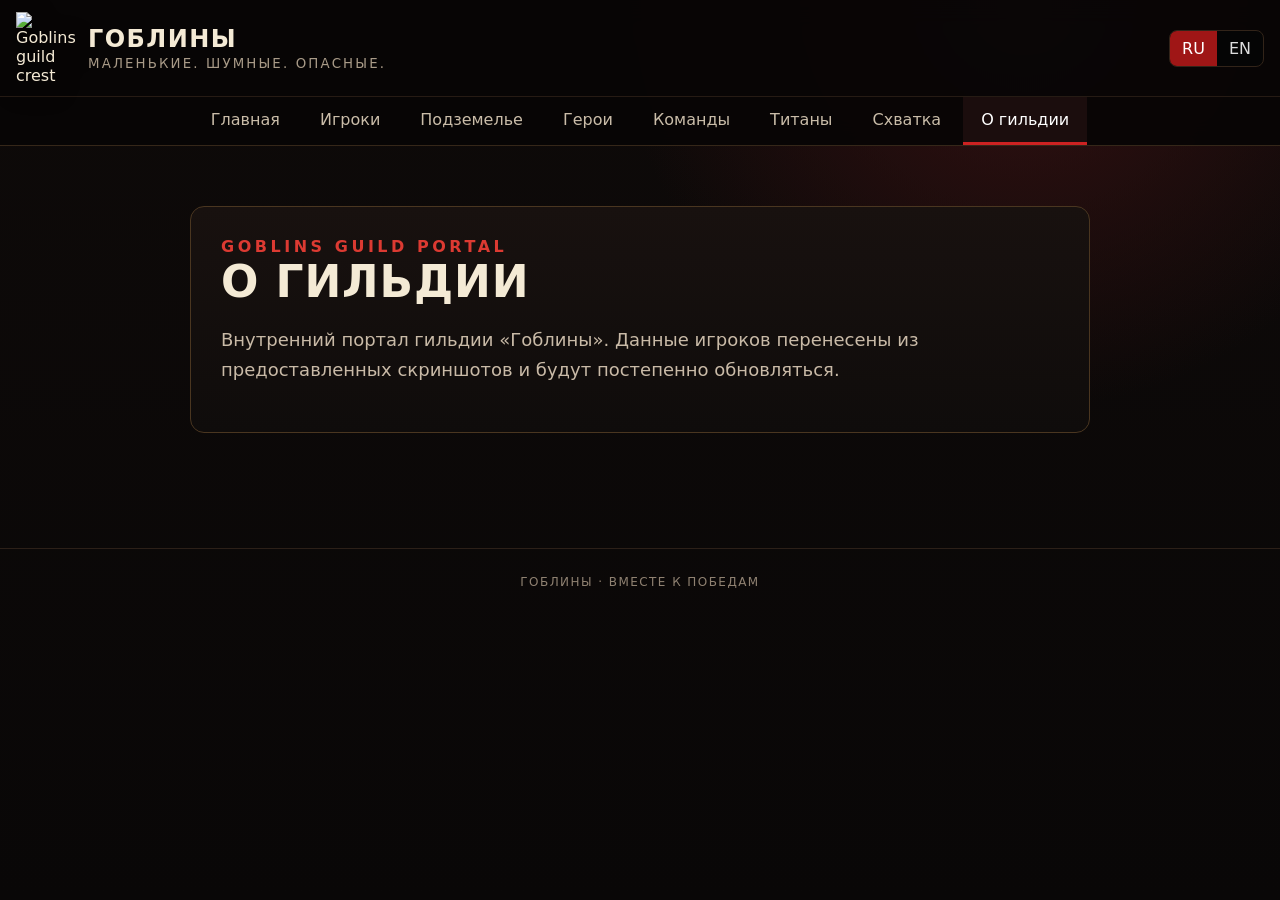
==== about.html @ ec618e3d "добавил страницу паки" ====
<!doctype html><html lang="ru"><head><meta charset="utf-8"><meta name="viewport" content="width=device-width,initial-scale=1"><title>Goblins · about</title><link rel="stylesheet" href="css/styles.css"><script type="importmap">{"imports":{"./js/i18n.js":"./js/i18n.js?v=championship-1"}}</script></head><body><header class="site-header" data-shell-header></header><main class="container guide-wrap"><section class="guide-card"><div class="eyebrow">Goblins Guild Portal</div><h1 data-i18n="about"></h1><p data-i18n="aboutText"></p></section></main><footer class="site-footer" data-shell-footer></footer><script type="module" src="js/app.js?v=championship-1"></script></body></html>
---- css/styles.css ----
:root{--bg:#0b0808;--panel:#15100f;--panel2:#1d1512;--gold:#c69b4a;--gold2:#f1d7a0;--red:#9f1616;--text:#f4ead5;--muted:#a99b88;--line:#4a3620}
*{box-sizing:border-box}html{background:var(--bg);color:var(--text);font-family:Inter,system-ui,-apple-system,Segoe UI,Arial,sans-serif}body{margin:0;min-width:320px;background:radial-gradient(circle at 80% 0,#351112 0,transparent 30%),linear-gradient(#0e0a09,#090707);min-height:100vh}a{color:inherit;text-decoration:none}button,input,select{font:inherit}.container{width:min(1480px,calc(100% - 32px));margin:auto}.site-header{position:sticky;top:0;z-index:20;background:rgba(8,6,6,.94);backdrop-filter:blur(12px);border-bottom:1px solid #352719}.topbar{width:min(1480px,calc(100% - 32px));margin:auto;display:flex;justify-content:space-between;align-items:center;padding:12px 0}.brand{display:flex;align-items:center;gap:12px}.brand img{width:60px;height:72px;object-fit:contain;filter:drop-shadow(0 8px 12px #000)}.brand b{display:block;font-size:24px;letter-spacing:.06em;text-transform:uppercase}.brand small{color:var(--muted);letter-spacing:.16em;text-transform:uppercase}.langs{display:flex;background:#050505;border:1px solid #322419;border-radius:8px;overflow:hidden}.langs button{border:0;background:transparent;color:#ddd;padding:8px 12px;cursor:pointer}.langs button.active{background:var(--red);color:white}.site-header nav{display:flex;justify-content:center;gap:4px;padding:0 16px;border-top:1px solid #261b14;overflow:auto}.site-header nav a{padding:13px 18px;color:#cabda9;white-space:nowrap;border-bottom:3px solid transparent}.site-header nav a:hover,.site-header nav a.active{color:#fff;background:#1b0d0d;border-bottom-color:#c22}.hero{padding:58px 0 34px;border-bottom:1px solid #362719;background:linear-gradient(90deg,rgba(92,10,10,.34),transparent 40%),radial-gradient(circle at 75% 45%,rgba(160,45,20,.16),transparent 30%)}.hero-inner{display:grid;grid-template-columns:auto 1fr;gap:34px;align-items:center}.hero-crest{width:150px;filter:drop-shadow(0 14px 20px #000)}h1{font-size:clamp(42px,7vw,92px);margin:0;font-weight:900;letter-spacing:.02em;text-transform:uppercase}.eyebrow{color:#dc3a32;letter-spacing:.22em;text-transform:uppercase;font-weight:800}.hero p{font-size:18px;color:#c8baa8;max-width:720px}.cta{display:inline-flex;background:linear-gradient(#b21e1e,#771010);border:1px solid #d94b3f;padding:12px 18px;border-radius:10px;font-weight:800;margin-top:10px}.stats{display:grid;grid-template-columns:repeat(4,1fr);gap:12px;margin:28px auto}.stat,.quick-card,.player-card,.guide-card{background:linear-gradient(180deg,#18110f,#0f0c0b);border:1px solid var(--line);border-radius:14px}.stat{padding:18px;text-align:center}.stat strong{display:block;font-size:30px;color:var(--gold2)}.stat span{color:var(--muted);font-size:13px;text-transform:uppercase;letter-spacing:.08em}.section-title{display:flex;align-items:end;justify-content:space-between;gap:16px;margin:34px 0 16px}.section-title h2{font-size:30px;margin:0}.section-title p{color:var(--muted);margin:0}.quick-grid{display:grid;grid-template-columns:repeat(5,1fr);gap:12px}.quick-card{padding:20px;min-height:120px;transition:.2s}.quick-card:hover{transform:translateY(-2px);border-color:#8f672c}.quick-card b{font-size:18px}.quick-card p{color:var(--muted);font-size:14px}.toolbar{display:flex;gap:12px;flex-wrap:wrap;margin:22px 0}.toolbar input,.toolbar select,.toolbar button{background:#120e0d;border:1px solid #4b3825;color:var(--text);border-radius:9px;padding:11px 13px}.toolbar input{flex:1;min-width:220px}.toolbar button.active{background:var(--red)}.roster{display:grid;gap:10px}.player-card{display:grid;grid-template-columns:minmax(150px,210px) minmax(260px,1fr) 110px minmax(250px,.95fr) 110px;gap:12px;align-items:center;padding:12px 14px}.rank{font-size:24px;color:var(--gold);font-weight:900}.nick{font-weight:850;font-size:17px;overflow-wrap:anywhere}.meta{color:var(--muted);font-size:12px;margin-top:5px}.team-label{font-size:11px;text-transform:uppercase;color:var(--muted);letter-spacing:.08em;margin-bottom:5px}.team-strip{width:100%;height:80px;object-fit:contain;object-position:left center;border-radius:8px;background:#090706}.power strong{display:block;font-size:19px;color:var(--gold2)}.power span{font-size:11px;color:var(--muted)}.activity-total{font-weight:800}.no-data{height:80px;display:grid;place-items:center;border:1px dashed #3b2d22;border-radius:8px;color:#756c61;font-size:12px}.cards .player-card{grid-template-columns:1fr;align-items:stretch}.cards .player-card{position:relative;padding:18px}.cards .nick{font-size:20px}.cards .team-strip{height:auto;max-height:108px}.cards .power{display:flex;justify-content:space-between}.guide-wrap{padding:60px 0}.guide-card{padding:30px;max-width:900px;margin:auto}.guide-card h1{font-size:44px}.guide-card p{font-size:18px;color:#c9baa7;line-height:1.65}.site-footer{margin-top:55px;border-top:1px solid #2c2018;padding:26px;text-align:center;color:#8f8171;letter-spacing:.12em;text-transform:uppercase;font-size:12px}.known-grid{display:grid;grid-template-columns:repeat(3,1fr);gap:12px}.mini-player{padding:14px;border:1px solid var(--line);border-radius:12px;background:#120d0c}.mini-player b{display:block;margin-bottom:8px}.mini-player img{width:100%;height:70px;object-fit:contain;object-position:left center}
@media(max-width:1100px){.player-card{grid-template-columns:160px 1fr 100px}.player-card .titan-team,.player-card .titan-power,.player-card .activity-box{grid-column:auto}.quick-grid{grid-template-columns:repeat(3,1fr)}.known-grid{grid-template-columns:repeat(2,1fr)}}
@media(max-width:800px){.container,.topbar{width:min(100% - 20px,1480px)}.brand small{display:none}.brand img{width:46px;height:56px}.site-header nav{justify-content:flex-start}.site-header nav a{padding:11px 13px}.hero{padding-top:34px}.hero-inner{grid-template-columns:1fr;text-align:center}.hero-crest{width:110px;margin:auto}.hero p{margin-inline:auto}.stats{grid-template-columns:repeat(2,1fr)}.quick-grid,.known-grid{grid-template-columns:1fr}.player-card{grid-template-columns:1fr}.team-strip,.no-data{height:auto;min-height:74px}.toolbar{position:sticky;top:116px;z-index:10;background:#0b0808;padding:10px 0}.guide-card h1{font-size:36px}}

/* Dungeon guide */
.dungeon-guide h1{font-size:clamp(28px,5vw,44px);overflow-wrap:break-word}
.dungeon-guide .guide-section{margin-top:28px;padding-top:24px;border-top:1px solid var(--line)}
.dungeon-guide h2{margin:0 0 16px;font-size:clamp(22px,3vw,28px);color:var(--gold2)}
.dungeon-guide h3{margin:24px 0 12px;font-size:22px}
.dungeon-guide p{margin:12px 0}
.dungeon-guide ul,.dungeon-guide ol{padding-left:26px;color:#c9baa7;font-size:18px;line-height:1.65}
.dungeon-guide li{padding-left:4px;margin:8px 0}
.dungeon-guide li::marker{color:var(--gold2);font-weight:700}
.dungeon-guide strong{color:var(--gold2)}
.dungeon-guide .guide-highlight{padding:24px;border:1px solid var(--gold);border-radius:12px;background:linear-gradient(135deg,rgba(159,22,22,.16),rgba(198,155,74,.06))}
.dungeon-guide .guide-section>:last-child{margin-bottom:0}
.guide-source{text-decoration:underline;text-underline-offset:3px}
@media(max-width:600px){.dungeon-guide{padding:20px}.dungeon-guide .guide-highlight{padding:16px}.dungeon-guide p,.dungeon-guide li{font-size:16px}}
/* Hero catalog */
.heroes-page{padding-block:44px}
.heroes-intro h1{font-size:clamp(36px,6vw,64px);margin-top:8px}
.heroes-intro p{max-width:760px;color:#c9baa7;font-size:18px;line-height:1.65}
.heroes-toolbar{align-items:end;position:static}
.hero-search-field{flex:1;min-width:0}
.hero-role-field{width:220px}
.heroes-toolbar label{display:block;color:var(--gold2);font-size:13px;margin-bottom:8px}
.heroes-toolbar input,.heroes-toolbar select{width:100%;min-width:0}
.hero-count{color:var(--muted);font-size:14px;margin:24px 0 16px}
.hero-catalog{display:grid;grid-template-columns:repeat(auto-fit,minmax(min(100%,300px),1fr));gap:16px}
.hero-card{display:grid;grid-template-columns:88px minmax(0,1fr);grid-template-rows:auto 1fr auto;gap:16px;padding:20px;border:1px solid var(--line);border-radius:14px;background:linear-gradient(150deg,#201610,#100c0b)}
.hero-card>img{width:88px;height:88px;object-fit:contain;border-radius:12px;background:#090706}
.hero-card-heading{align-self:center;min-width:0}
.hero-card h2{margin:0 0 8px;font-size:22px;line-height:1.2;overflow-wrap:anywhere;color:var(--gold2)}
.hero-role{font-size:12px;color:#d8c5a7;border:1px solid var(--line);border-radius:6px;padding:3px 8px;display:inline-block}
.hero-card>p{grid-column:1/-1;margin:0;color:#c9baa7;line-height:1.6;font-size:15px}
.hero-source{grid-column:1/-1;justify-self:start;color:var(--gold);font-size:12px;text-decoration:underline;text-underline-offset:3px}
.hero-source:hover{color:var(--gold2)}
.heroes-page :focus-visible{outline:2px solid var(--gold2);outline-offset:4px}
.hero-empty{padding:32px;text-align:center;border:1px dashed var(--line);border-radius:14px;color:var(--muted)}
.hero-sources{margin-top:32px;padding-top:20px;border-top:1px solid var(--line);font-size:13px;line-height:1.6;color:var(--muted)}
@media(max-width:600px){.heroes-page{padding-block:28px}.hero-role-field{width:100%}.hero-search-field{flex-basis:100%}.hero-card{padding:16px}}
.hero-portraits{display:flex;align-items:center;gap:4px;min-width:0;padding-block:6px}
.hero-portraits img,.mini-player .hero-portraits img{display:block;flex:1 1 0;min-width:0;width:calc((100% - 16px)/5);max-width:76px;height:auto;aspect-ratio:1;object-fit:contain;border-radius:6px}

/* Crop the baked-in dark margins in the source PNGs, not just the flex gap. */
.titan-portraits{display:flex;align-items:center;gap:4px;min-width:0;padding-block:6px}
.titan-portrait{display:block;position:relative;overflow:hidden;flex:1 1 0;min-width:0;max-width:76px;aspect-ratio:1}
.titan-portraits .titan-portrait img,.mini-player .titan-portraits .titan-portrait img{display:block;position:absolute;max-width:none;object-fit:contain;border-radius:0}

.titans-page{padding-block:28px}
.titans-page h1{font-size:clamp(32px,5vw,52px)}
.titan-elements{display:flex;flex-wrap:wrap;gap:8px;margin:20px 0}
.titan-elements a{padding:10px 16px;border:1px solid var(--line);border-radius:8px;background:#18110f}
.titan-elements a:hover{border-color:var(--gold)}
.titan-element{margin-block:30px;scroll-margin-top:160px}
.titan-element h2{font-size:26px;border-bottom:2px solid var(--element-color);padding-bottom:10px}
.titan-element small{font-size:14px;color:var(--muted)}
#fire{--element-color:#ed754a}#water{--element-color:#58bbed}#earth{--element-color:#7cba60}#light{--element-color:#f3d57b}#dark{--element-color:#b487d7}#elarite{--element-color:#a3a1f3}
.titan-catalog{display:grid;grid-template-columns:repeat(auto-fit,minmax(min(100%,320px),1fr));gap:12px}
.titan-card{display:flex;align-items:center;gap:14px;padding:16px;border:1px solid var(--line);border-radius:12px;background:#18110f}
.titan-card img{width:112px;height:112px;object-fit:contain;flex-shrink:0}
.titan-card h3{margin:0;font-size:20px}.titan-card p{color:var(--muted);line-height:1.5;margin:8px 0}
@media(max-width:400px){.titan-card{padding:12px;gap:10px}.titan-card img{width:88px;height:88px}}

.dungeon-titan{display:inline-flex;align-items:center;gap:3px;vertical-align:middle;white-space:nowrap}
.dungeon-titan img{display:block;width:40px;height:40px;object-fit:contain;flex-shrink:0}

/* Recommended hero teams */
.teams-notice{padding:14px 18px;border-left:3px solid var(--gold);background:#1c140e;border-radius:0 8px 8px 0}
.teams-section{margin-top:36px}
.teams-section h2{font-size:clamp(24px,4vw,32px);margin:0 0 20px}
.teams-section h3{font-size:21px;color:var(--gold2);margin:0 0 14px}
.teams-columns{display:grid;grid-template-columns:repeat(2,minmax(0,1fr));gap:24px}
.team-list{list-style:none;padding:0;margin:0;display:grid;gap:14px}
.team-list.teams-columns{gap:24px}
.team-card{min-width:0;padding:20px;border:1px solid var(--line);border-radius:14px;background:linear-gradient(150deg,#201610,#100c0b)}
.team-card h4{font-size:16px;margin:0 0 12px;color:var(--gold2)}
.team-names{font-size:14px;color:var(--muted);line-height:1.7;margin:10px 0 0;overflow-wrap:anywhere}
@media(max-width:700px){.teams-columns{grid-template-columns:1fr}.team-card{padding:16px}}
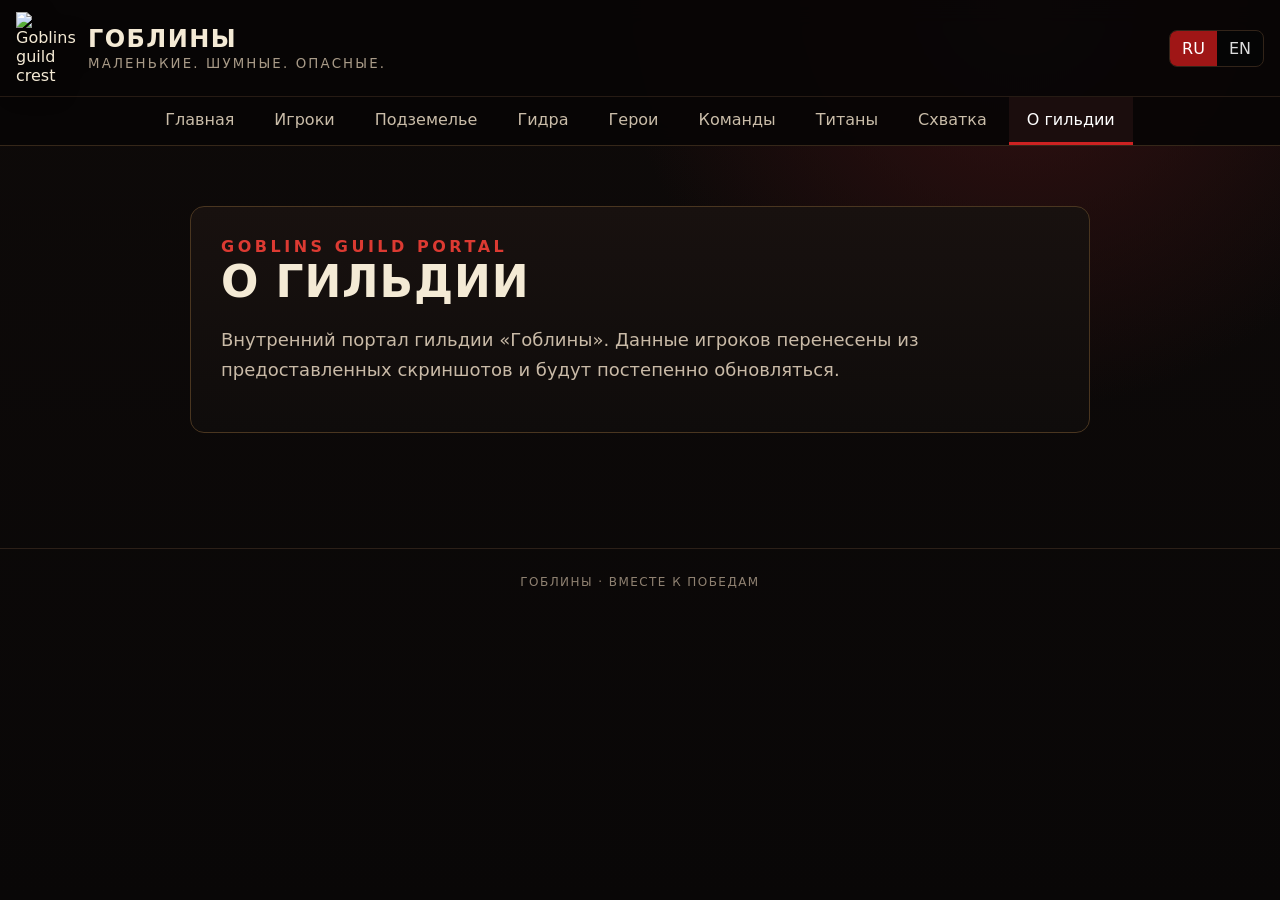
==== commit 70be6f90: "добавил инструкция по гидре" ====
--- a/about.html
+++ b/about.html
@@ -1 +1 @@
-<!doctype html><html lang="ru"><head><meta charset="utf-8"><meta name="viewport" content="width=device-width,initial-scale=1"><title>Goblins · about</title><link rel="stylesheet" href="css/styles.css"><script type="importmap">{"imports":{"./js/i18n.js":"./js/i18n.js?v=championship-1"}}</script></head><body><header class="site-header" data-shell-header></header><main class="container guide-wrap"><section class="guide-card"><div class="eyebrow">Goblins Guild Portal</div><h1 data-i18n="about"></h1><p data-i18n="aboutText"></p></section></main><footer class="site-footer" data-shell-footer></footer><script type="module" src="js/app.js?v=championship-1"></script></body></html>+<!doctype html><html lang="ru"><head><meta charset="utf-8"><meta name="viewport" content="width=device-width,initial-scale=1"><title>Goblins · about</title><link rel="stylesheet" href="css/styles.css"><script type="importmap">{"imports":{"./js/i18n.js":"./js/i18n.js?v=hydra-1"}}</script></head><body><header class="site-header" data-shell-header></header><main class="container guide-wrap"><section class="guide-card"><div class="eyebrow">Goblins Guild Portal</div><h1 data-i18n="about"></h1><p data-i18n="aboutText"></p></section></main><footer class="site-footer" data-shell-footer></footer><script type="module" src="js/app.js?v=hydra-1"></script></body></html>
--- a/css/styles.css
+++ b/css/styles.css
@@ -78,3 +78,6 @@
 .team-card h4{font-size:16px;margin:0 0 12px;color:var(--gold2)}
 .team-names{font-size:14px;color:var(--muted);line-height:1.7;margin:10px 0 0;overflow-wrap:anywhere}
 @media(max-width:700px){.teams-columns{grid-template-columns:1fr}.team-card{padding:16px}}
+
+.guide-hero{display:inline-flex;align-items:center;gap:6px;vertical-align:middle;white-space:nowrap}
+.guide-hero img{display:block;width:40px;height:40px;object-fit:contain;flex-shrink:0}
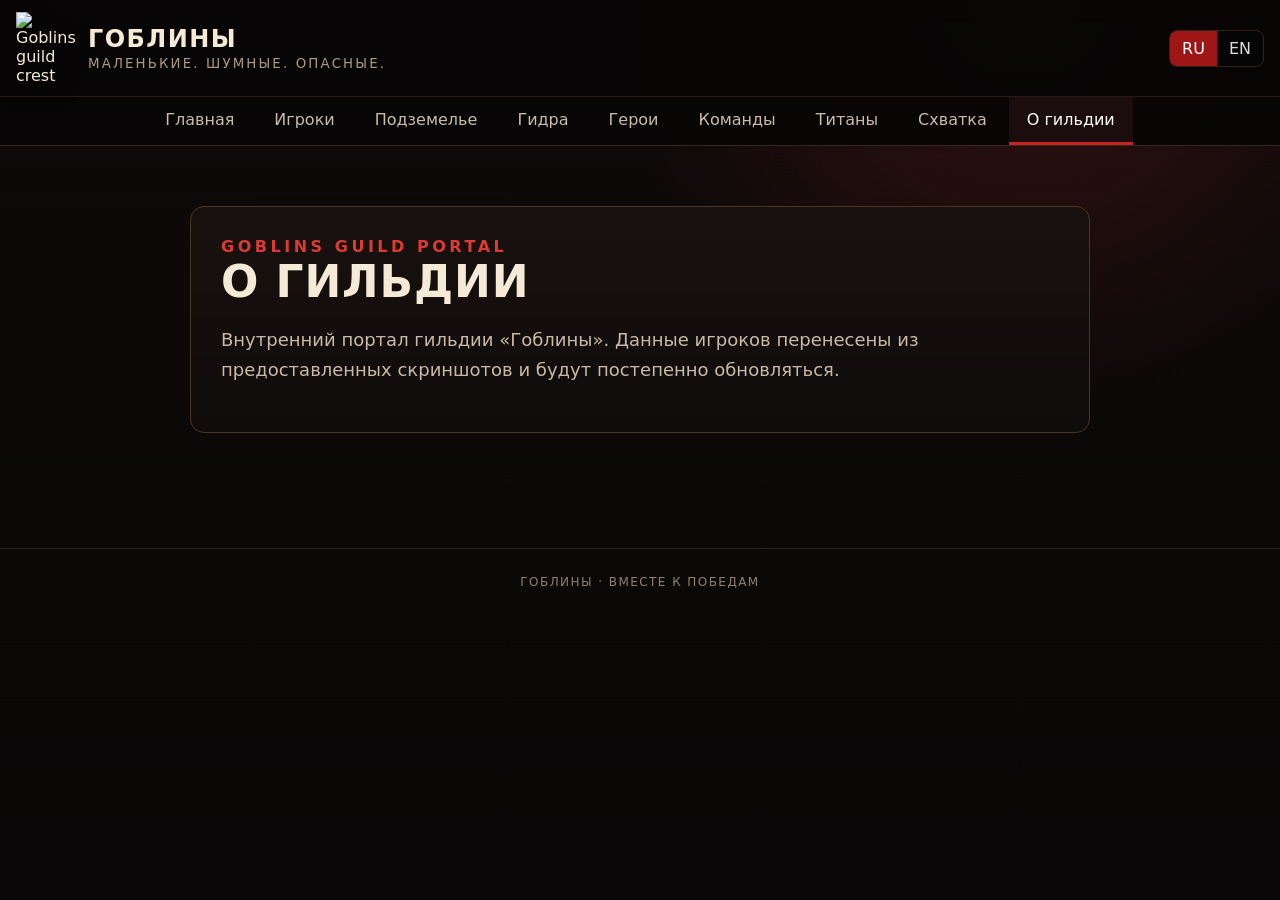
==== commit b69f7714: "обновление инструкции" ====
--- a/about.html
+++ b/about.html
@@ -1 +1 @@
-<!doctype html><html lang="ru"><head><meta charset="utf-8"><meta name="viewport" content="width=device-width,initial-scale=1"><title>Goblins · about</title><link rel="stylesheet" href="css/styles.css"><script type="importmap">{"imports":{"./js/i18n.js":"./js/i18n.js?v=hydra-1"}}</script></head><body><header class="site-header" data-shell-header></header><main class="container guide-wrap"><section class="guide-card"><div class="eyebrow">Goblins Guild Portal</div><h1 data-i18n="about"></h1><p data-i18n="aboutText"></p></section></main><footer class="site-footer" data-shell-footer></footer><script type="module" src="js/app.js?v=hydra-1"></script></body></html>+<!doctype html><html lang="ru"><head><meta charset="utf-8"><meta name="viewport" content="width=device-width,initial-scale=1"><title>Goblins · about</title><link rel="stylesheet" href="css/styles.css"><script type="importmap">{"imports":{"./js/i18n.js":"./js/i18n.js?v=guild-teams-1"}}</script></head><body><header class="site-header" data-shell-header></header><main class="container guide-wrap"><section class="guide-card"><div class="eyebrow">Goblins Guild Portal</div><h1 data-i18n="about"></h1><p data-i18n="aboutText"></p></section></main><footer class="site-footer" data-shell-footer></footer><script type="module" src="js/app.js?v=hydra-1"></script></body></html>
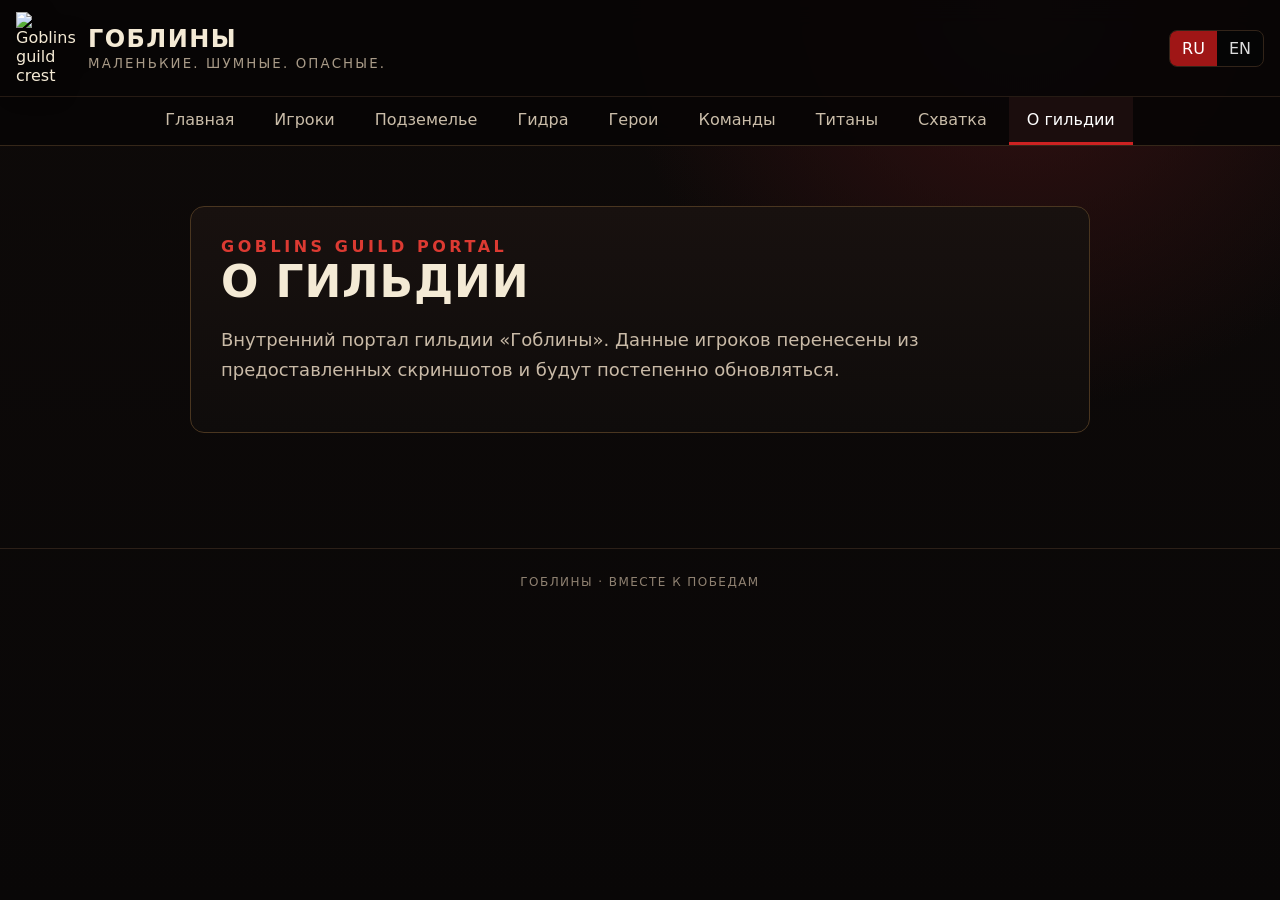
==== commit a22648bc: "обновил инструкции Схватки" ====
--- a/about.html
+++ b/about.html
@@ -1 +1 @@
-<!doctype html><html lang="ru"><head><meta charset="utf-8"><meta name="viewport" content="width=device-width,initial-scale=1"><title>Goblins · about</title><link rel="stylesheet" href="css/styles.css"><script type="importmap">{"imports":{"./js/i18n.js":"./js/i18n.js?v=guild-teams-1"}}</script></head><body><header class="site-header" data-shell-header></header><main class="container guide-wrap"><section class="guide-card"><div class="eyebrow">Goblins Guild Portal</div><h1 data-i18n="about"></h1><p data-i18n="aboutText"></p></section></main><footer class="site-footer" data-shell-footer></footer><script type="module" src="js/app.js?v=hydra-1"></script></body></html>+<!doctype html><html lang="ru"><head><meta charset="utf-8"><meta name="viewport" content="width=device-width,initial-scale=1"><title>Goblins · about</title><link rel="stylesheet" href="css/styles.css"><script type="importmap">{"imports":{"./js/i18n.js":"./js/i18n.js?v=guild-vs-guide-1"}}</script></head><body><header class="site-header" data-shell-header></header><main class="container guide-wrap"><section class="guide-card"><div class="eyebrow">Goblins Guild Portal</div><h1 data-i18n="about"></h1><p data-i18n="aboutText"></p></section></main><footer class="site-footer" data-shell-footer></footer><script type="module" src="js/app.js?v=hydra-1"></script></body></html>
